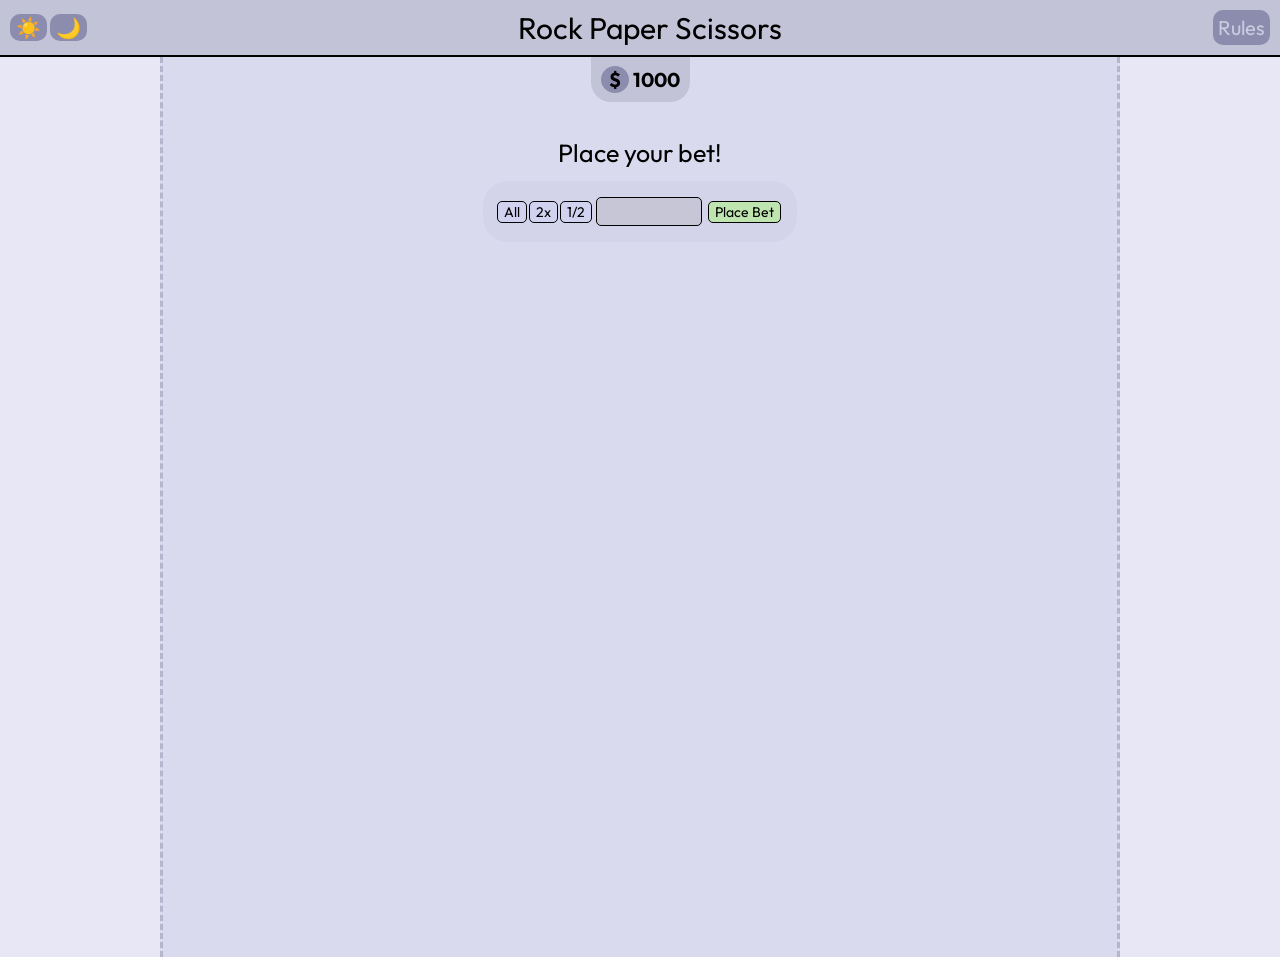
==== index.html @ 4879fa32 "oops." ====
<!DOCTYPE html>
<html lang="en">
<head>
    <meta charset="UTF-8">
    <meta name="viewport" content="width=device-width, initial-scale=1.0">
    <title>Rock Paper Scissors</title>
    <script src="script.js" defer></script>
    <link rel="stylesheet" href="style.css">
    <link href="https://fonts.googleapis.com/css2?family=Outfit:wght@100..900&display=swap" rel="stylesheet">  
</head>
<body>
    <div id="title">
        <div class="viewmode">
            <button class="ndb" id="day">☀️</button>
            <button class="ndb" id="night">🌙</button>
        </div>
        <div class="titlecred">
            <div class="rtitle">Rock Paper Scissors</div>
        </div>
        <div class="rulesdiv">
            <div class="rules">Rules</div>
        </div>
    </div>
    <div id="backgroundp">
    <div id="baldiv">
        <div class="balance">
            <div id="currentbal"><span id="dollar">$</span> <span class="money"></span></div>
        </div>
    </div>
    <div id="game">
        <div class="instruct">Place your bet!</div>
        <div class="betdisp"></div>
        <div class="bet">
            <button class="adjustbet" id="allin">All</button>
            <button class="adjustbet" id="double">2x</button>
            <button class="adjustbet" id="halfer">1/2</button>
            <input id="betbox" type="number">
            <button id="placebet">Place Bet</button>
        </div>
        <div>
            <div id="betmsg"></div>
        </div>
        <div class="allbuttons">
            <button class="rpsbutton" id="rock">Rock</button>
            <button class="rpsbutton" id="paper">Paper</button>
            <button class="rpsbutton" id="scissors">Scissors</button>
        </div>
        <div id="allresult">
            <div class="res" id="resultone"></div>
            <div class="res" id="resulttwo"></div>
            <div class="res" id="resultthree"></div>
            <div id="resultfour"></div>
            <div id="finalscore">Final Score:</div>
            <div class="res" id="score"></div>
            <div class="res" id="resultend"></div>
            <button id="reset">PLAY AGAIN</button>
        </div>
    </div>
    </div>
</body>
</html>
---- style.css ----
*{
    list-style: none;
    text-decoration: none;
    font-family: "Outfit", sans-serif;
}

body {
    background-color: #e7e7f5;
    margin: 0px;
    height: 100vh;
}

#backgroundp {
    height: 100vh;
    background-color: rgb(218, 218, 239);
    margin-left: 160px;
    margin-right: 160px;
}

#title {
    display: flex;
    justify-content: space-between;
    align-items: center;
    background-color: rgb(195, 195, 215);
    border-bottom: 2px solid black;

}

.titlecred {
    display: flex;
    flex-direction: column;
    justify-content: center;
    align-items: center;
    justify-content: center;
}

.rtitle {
    font-size: 30px;
    color: black;
}

.creds {
    font-size: 23px;
    color: black;
}

#game {
    margin-top: 35px;
    display: flex;
    flex-direction: column;
    align-items: center;
    justify-content: center;
}

.instruct {
    font-size: 25px;
    margin-bottom: 12px;
    color: black;
}

.rpsbutton {
    background-color: white;
    font-size: 25px;
    border: 2px solid black;
    border-radius: 5px;
    cursor: pointer;
}

#rock:hover {
    background-color: rgb(230, 167, 52);
}
#paper:hover {
    background-color: rgb(213, 55, 55);
}
#scissors:hover {
    background-color: rgb(183, 222, 75);
}

#allresult {
    margin-top: 10px;
    display: flex;
    align-items: center;
    justify-content: center;
    flex-direction: column;
    font-size: 20px;
    color: black;
}

#resultfour {
    font-size: 25px;
}

#reset {
    background-color: rgb(255, 239, 169);
    font-size: 20px;
    border: 2px solid black;
    cursor: pointer;
    border-radius: 5px;
    margin-top: 5px;
    display: none;
}

.res {
    padding: 2px;
}

.viewmode,
.rulesdiv {
  display: flex;
  justify-content: flex-start;
  gap: 3px;
  margin: 10px;
}


#reset:hover {
    background-color: rgb(239, 217, 118);
}


#day {
    font-size: 20px;
    border: 0px solid black;
    border-radius: 10px;
    cursor: pointer;
    border-radius: 10px;
    background-color: rgb(140, 140, 174);
}
#night {
    color: black;
    font-size: 20px;
    border: 0px solid black;
    border-radius: 10px;
    background-color: rgb(140, 140, 174);
    cursor: pointer;
}

#day:hover {
    transform: scale(1.05);
    background-color: rgb(116, 116, 145);
}

#night:hover {
    transform: scale(1.05);
    background-color: rgb(116, 116, 145);
}

#currentbal {
    font-size: 20px;
    font-weight: bold;
}

#resultend {
    font-size: 25px;
}

.bet {
    display: flex;
    padding: 13px;
    align-items: center;
    margin-bottom: 8px;
    background-color: rgb(211, 211, 233);
    border-radius: 25px;
}

#placebet {
    background-color: rgb(190, 229, 175);
    border-radius: 5px;
    border: 1.5px solid black;
    cursor: pointer;
    font-size: 14px;
    margin: 3px;
}

#placebet:hover {
    background-color: rgb(182, 214, 169);
}

#betbox {
    border: 1.5px solid black;
    border-radius: 5px;
    margin: 3px;
    background-color: rgb(198, 198, 215);
    width: 100px;
    font-size: 20px;
}

#dollar {
    background-color: rgb(140, 140, 174);
    padding: 1px 8px;
    border-radius: 100%;
}

button {
    transition: 0.3s;
}

.adjustbet {
    background-color: rgb(209, 209, 240);
    border-radius: 5px;
    border: 1.5px solid black;
    cursor: pointer;
    font-size: 14px;
    margin: 1px;
}

#nina {
    transition: 2s;
    border-radius: 100%;
    margin-top: 15px;
    display: none;
}

.allbuttons {
    display: none;
}

.rdesc {
    font-size: 18px;
}

.rules {
    font-size: 20px;
    border: 0px solid black;
    border-radius: 10px;
    cursor: pointer;
    border-radius: 10px;
    background-color: rgb(140, 140, 174);
    padding: 5px;
}

.balance {
    display: flex;
    align-items: center;
    justify-content: center;
}

#currentbal {
    padding: 10px;
    background-color: rgb(195, 195, 215);
    border-radius: 0px 0px 20px 20px;
}

#finalscore {
    border-top: 2px solid black;
    display: none;
    padding-top: 20px;
}

#resultfour {
    margin-bottom: 20px;
}

#betmsg {
    color: rgb(235, 50, 50);
    font-size: 20px;
}

.betdisp {
    display: none;
    font-size: 18px;
    margin-bottom: 5px;
}

.rules {
    color: rgb(204, 204, 224)
}

.adjustbet:hover {
    background-color: rgb(198, 198, 225);
}

#backgroundp {
    border-left: 3px rgb(181, 181, 206) dashed;
    border-right: 3px rgb(181, 181, 206) dashed;
  }
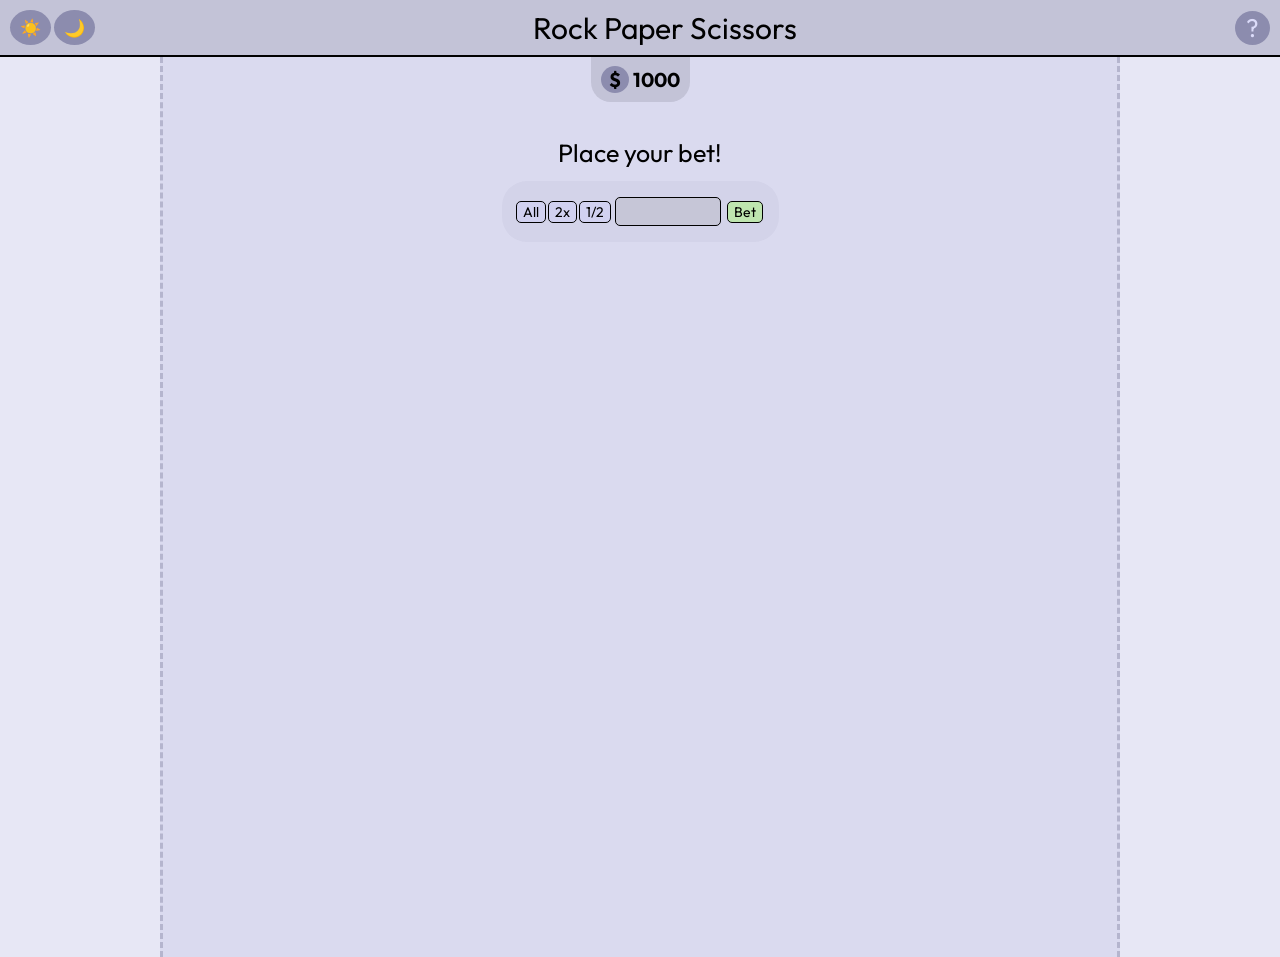
==== commit 01e5e21d: "fixed more queries & made how-to page" ====
--- a/index.html
+++ b/index.html
@@ -15,10 +15,10 @@
             <button class="ndb" id="night">🌙</button>
         </div>
         <div class="titlecred">
-            <div class="rtitle">Rock Paper Scissors</div>
+            <a href="index.html"><div class="rtitle">Rock Paper Scissors</div></a>
         </div>
         <div class="rulesdiv">
-            <div class="rules">Rules</div>
+            <a href="rules.html"><div class="rules">?</div></a>
         </div>
     </div>
     <div id="backgroundp">
@@ -35,7 +35,7 @@
             <button class="adjustbet" id="double">2x</button>
             <button class="adjustbet" id="halfer">1/2</button>
             <input id="betbox" type="number">
-            <button id="placebet">Place Bet</button>
+            <button id="placebet">Bet</button>
         </div>
         <div>
             <div id="betmsg"></div>
--- a/style.css
+++ b/style.css
@@ -3,6 +3,7 @@
     list-style: none;
     text-decoration: none;
     font-family: "Outfit", sans-serif;
+    text-decoration: none;
 }
 
 body {
@@ -24,7 +25,6 @@
     align-items: center;
     background-color: rgb(195, 195, 215);
     border-bottom: 2px solid black;
-
 }
 
 .titlecred {
@@ -60,6 +60,7 @@
 }
 
 .rpsbutton {
+    color: black;
     background-color: white;
     font-size: 25px;
     border: 2px solid black;
@@ -92,6 +93,7 @@
 }
 
 #reset {
+    color: black;
     background-color: rgb(255, 239, 169);
     font-size: 20px;
     border: 2px solid black;
@@ -120,20 +122,21 @@
 
 
 #day {
-    font-size: 20px;
+    font-size: 17px;
     border: 0px solid black;
-    border-radius: 10px;
-    cursor: pointer;
-    border-radius: 10px;
+    cursor: pointer;
+    border-radius: 100%;
     background-color: rgb(140, 140, 174);
+    padding: 7px 10px;
 }
 #night {
     color: black;
-    font-size: 20px;
+    font-size: 17px;
     border: 0px solid black;
-    border-radius: 10px;
+    border-radius: 100%;
     background-color: rgb(140, 140, 174);
     cursor: pointer;
+    padding: 7px 10px;
 }
 
 #day:hover {
@@ -197,6 +200,7 @@
 }
 
 .adjustbet {
+    color: black;
     background-color: rgb(209, 209, 240);
     border-radius: 5px;
     border: 1.5px solid black;
@@ -221,13 +225,19 @@
 }
 
 .rules {
-    font-size: 20px;
+    font-size: 25px;
     border: 0px solid black;
     border-radius: 10px;
     cursor: pointer;
-    border-radius: 10px;
+    border-radius: 100%;
     background-color: rgb(140, 140, 174);
-    padding: 5px;
+    padding: 1px 11px;
+    transition: 0.3s;
+}
+
+.rules:hover {
+    transform: scale(1.05);
+    background-color: rgb(116, 116, 145);
 }
 
 .balance {
@@ -264,7 +274,8 @@
 }
 
 .rules {
-    color: rgb(204, 204, 224)
+    color: rgb(219, 219, 249)
+
 }
 
 .adjustbet:hover {
@@ -274,4 +285,124 @@
 #backgroundp {
     border-left: 3px rgb(181, 181, 206) dashed;
     border-right: 3px rgb(181, 181, 206) dashed;
-  }+  }
+
+#placebet {
+    color: black
+}
+
+#rulecontain {
+    display: flex;
+    justify-content: center;
+    align-items: center;
+    flex-direction: column;
+}
+
+.ruletitle {
+    color: black;
+    margin-top: 8px;
+    font-size: 30px;
+    padding: 10px;
+    border-bottom: 2px solid black;
+}
+
+.allrules {
+    display: flex;
+    flex-direction: column;
+    max-width: 700px;
+    justify-content: center;
+    align-items: center;
+    margin-top: 8px;
+}
+
+#rulecont {
+    font-size: 22px;
+    padding: 3px;
+    color: black;
+}
+
+#ruleconte {
+    font-size: 22px;
+    padding: 3px;
+    color: black;
+}
+
+.howtotop {
+    margin-top: 20px;
+}
+
+
+@media (max-width: 600px) {
+    .rtitle {
+        font-size: 20px;
+        color: black;
+    }
+    #backgroundp {
+        height: 100vh;
+        background-color: rgb(218, 218, 239);
+        margin-left: 16px;
+        margin-right: 16px;
+    }
+    .instruct {
+        font-size: 23px;
+        margin-bottom: 12px;
+        color: black;
+    }
+    #day {
+        font-size: 12px;
+        border: 0px solid black;
+        cursor: pointer;
+        border-radius: 100%;
+        background-color: rgb(140, 140, 174);
+        padding: 7px 10px;
+    }
+    #night {
+        color: black;
+        font-size: 12px;
+        border: 0px solid black;
+        border-radius: 100%;
+        background-color: rgb(140, 140, 174);
+        cursor: pointer;
+        padding: 7px 10px;
+
+    }
+    #rulecontain {
+        display: flex;
+        justify-content: center;
+        align-items: center;
+        flex-direction: column;
+    }
+    
+    .ruletitle {
+        color: black;
+        margin-top: 8px;
+        font-size: 20px;
+        padding: 10px;
+        border-bottom: 2px solid black;
+    }
+    
+    .allrules {
+        display: flex;
+        flex-direction: column;
+        max-width: 400px;
+        justify-content: center;
+        align-items: center;
+        margin-top: 8px;
+    }
+    
+    #rulecont {
+        font-size: 14px;
+        padding: 1px;
+        color: black;
+    }
+    
+    #ruleconte {
+        font-size: 14px;
+        padding: 1px;
+        color: black;
+    }
+    
+    .howtotop {
+        margin-top: 20px;
+    }
+}
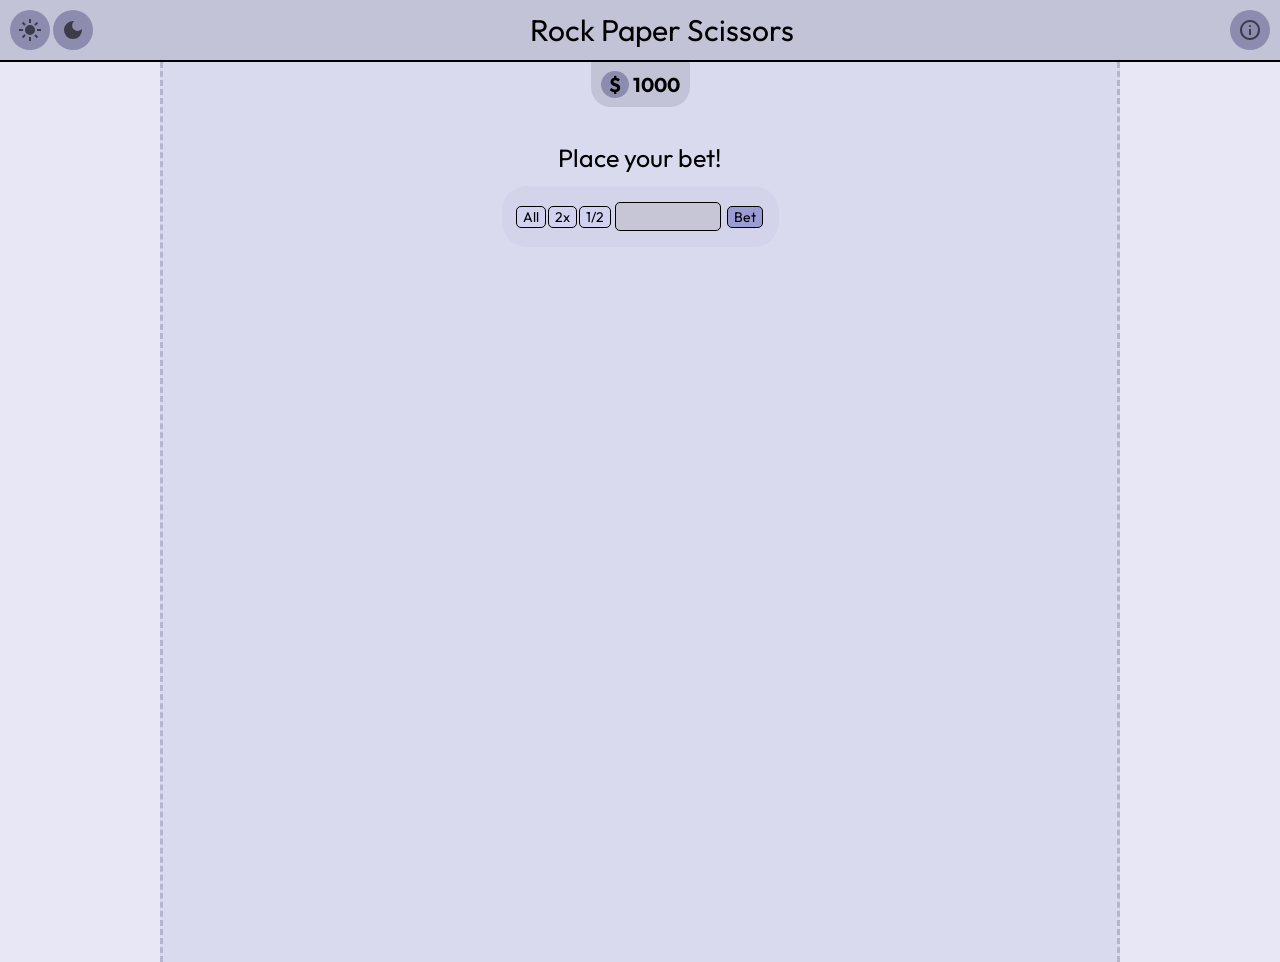
==== commit 695712e1: "." ====
--- a/index.html
+++ b/index.html
@@ -11,14 +11,14 @@
 <body>
     <div id="title">
         <div class="viewmode">
-            <button class="ndb" id="day">☀️</button>
-            <button class="ndb" id="night">🌙</button>
+            <button class="ndb" id="day"><svg xmlns="http://www.w3.org/2000/svg" height="24px" viewBox="0 -960 960 960" width="24px" fill="#000000"><path d="M480-280q-83 0-141.5-58.5T280-480q0-83 58.5-141.5T480-680q83 0 141.5 58.5T680-480q0 83-58.5 141.5T480-280ZM200-440H40v-80h160v80Zm720 0H760v-80h160v80ZM440-760v-160h80v160h-80Zm0 720v-160h80v160h-80ZM256-650l-101-97 57-59 96 100-52 56Zm492 496-97-101 53-55 101 97-57 59Zm-98-550 97-101 59 57-100 96-56-52ZM154-212l101-97 55 53-97 101-59-57Z"/></svg></button>
+            <button class="ndb" id="night"><svg xmlns="http://www.w3.org/2000/svg" height="24px" viewBox="0 -960 960 960" width="24px" fill="#000000"><path d="M480-120q-150 0-255-105T120-480q0-150 105-255t255-105q14 0 27.5 1t26.5 3q-41 29-65.5 75.5T444-660q0 90 63 153t153 63q55 0 101-24.5t75-65.5q2 13 3 26.5t1 27.5q0 150-105 255T480-120Z"/></svg></button>
         </div>
         <div class="titlecred">
             <a href="index.html"><div class="rtitle">Rock Paper Scissors</div></a>
         </div>
         <div class="rulesdiv">
-            <a href="rules.html"><div class="rules">?</div></a>
+            <a href="rules.html"><div class="rules"><svg xmlns="http://www.w3.org/2000/svg" height="24px" viewBox="0 -960 960 960" width="24px" fill="#000000"><path d="M440-280h80v-240h-80v240Zm40-320q17 0 28.5-11.5T520-640q0-17-11.5-28.5T480-680q-17 0-28.5 11.5T440-640q0 17 11.5 28.5T480-600Zm0 520q-83 0-156-31.5T197-197q-54-54-85.5-127T80-480q0-83 31.5-156T197-763q54-54 127-85.5T480-880q83 0 156 31.5T763-763q54 54 85.5 127T880-480q0 83-31.5 156T763-197q-54 54-127 85.5T480-80Zm0-80q134 0 227-93t93-227q0-134-93-227t-227-93q-134 0-227 93t-93 227q0 134 93 227t227 93Zm0-320Z"/></svg></div></a>
         </div>
     </div>
     <div id="backgroundp">
@@ -54,6 +54,7 @@
             <div class="res" id="score"></div>
             <div class="res" id="resultend"></div>
             <button id="reset">PLAY AGAIN</button>
+            <img id="nina" src="images/IMG_4565.jpg" alt="nina" width="120px" height="120px">
         </div>
     </div>
     </div>
--- a/style.css
+++ b/style.css
@@ -1,3 +1,7 @@
+
+
+
+
 
 *{
     list-style: none;
@@ -69,17 +73,17 @@
 }
 
 #rock:hover {
-    background-color: rgb(230, 167, 52);
+    background-color: rgb(192, 175, 225);
 }
 #paper:hover {
-    background-color: rgb(213, 55, 55);
+    background-color: rgb(179, 208, 239);
 }
 #scissors:hover {
-    background-color: rgb(183, 222, 75);
+    background-color: rgb(172, 219, 226);
 }
 
 #allresult {
-    margin-top: 10px;
+    margin-top: 30px;
     display: flex;
     align-items: center;
     justify-content: center;
@@ -89,22 +93,18 @@
 }
 
 #resultfour {
-    font-size: 25px;
+    font-size: 20px;
 }
 
 #reset {
     color: black;
-    background-color: rgb(255, 239, 169);
+    background-color: rgb(162, 164, 239);
     font-size: 20px;
     border: 2px solid black;
     cursor: pointer;
     border-radius: 5px;
     margin-top: 5px;
     display: none;
-}
-
-.res {
-    padding: 2px;
 }
 
 .viewmode,
@@ -117,7 +117,7 @@
 
 
 #reset:hover {
-    background-color: rgb(239, 217, 118);
+    background-color: rgb(205, 207, 243);
 }
 
 
@@ -127,8 +127,17 @@
     cursor: pointer;
     border-radius: 100%;
     background-color: rgb(140, 140, 174);
-    padding: 7px 10px;
-}
+    width: 40px;
+    height: 40px;
+    display: flex;
+    justify-content: center;
+    align-items: center;
+}
+
+#day svg{
+    fill: rgb(59, 59, 74);
+}
+
 #night {
     color: black;
     font-size: 17px;
@@ -136,16 +145,22 @@
     border-radius: 100%;
     background-color: rgb(140, 140, 174);
     cursor: pointer;
-    padding: 7px 10px;
+    width: 40px;
+    height: 40px;
+    display: flex;
+    justify-content: center;
+    align-items: center;
+}
+
+#night svg{
+    fill: rgb(59, 59, 74);
 }
 
 #day:hover {
-    transform: scale(1.05);
     background-color: rgb(116, 116, 145);
 }
 
 #night:hover {
-    transform: scale(1.05);
     background-color: rgb(116, 116, 145);
 }
 
@@ -168,7 +183,7 @@
 }
 
 #placebet {
-    background-color: rgb(190, 229, 175);
+    background-color: rgb(156, 156, 212);
     border-radius: 5px;
     border: 1.5px solid black;
     cursor: pointer;
@@ -177,7 +192,7 @@
 }
 
 #placebet:hover {
-    background-color: rgb(182, 214, 169);
+    background-color: rgb(143, 143, 196);
 }
 
 #betbox {
@@ -216,7 +231,10 @@
     display: none;
 }
 
+
+
 .allbuttons {
+    margin-top: 30px;
     display: none;
 }
 
@@ -225,18 +243,24 @@
 }
 
 .rules {
+    display: flex;
+    justify-content: center;
+    align-items: center;
     font-size: 25px;
     border: 0px solid black;
-    border-radius: 10px;
     cursor: pointer;
     border-radius: 100%;
     background-color: rgb(140, 140, 174);
-    padding: 1px 11px;
     transition: 0.3s;
+    width: 40px;
+    height: 40px;
+}
+
+.rules svg{
+    fill: rgb(59, 59, 74);
 }
 
 .rules:hover {
-    transform: scale(1.05);
     background-color: rgb(116, 116, 145);
 }
 
@@ -405,4 +429,5 @@
     .howtotop {
         margin-top: 20px;
     }
-}+}
+
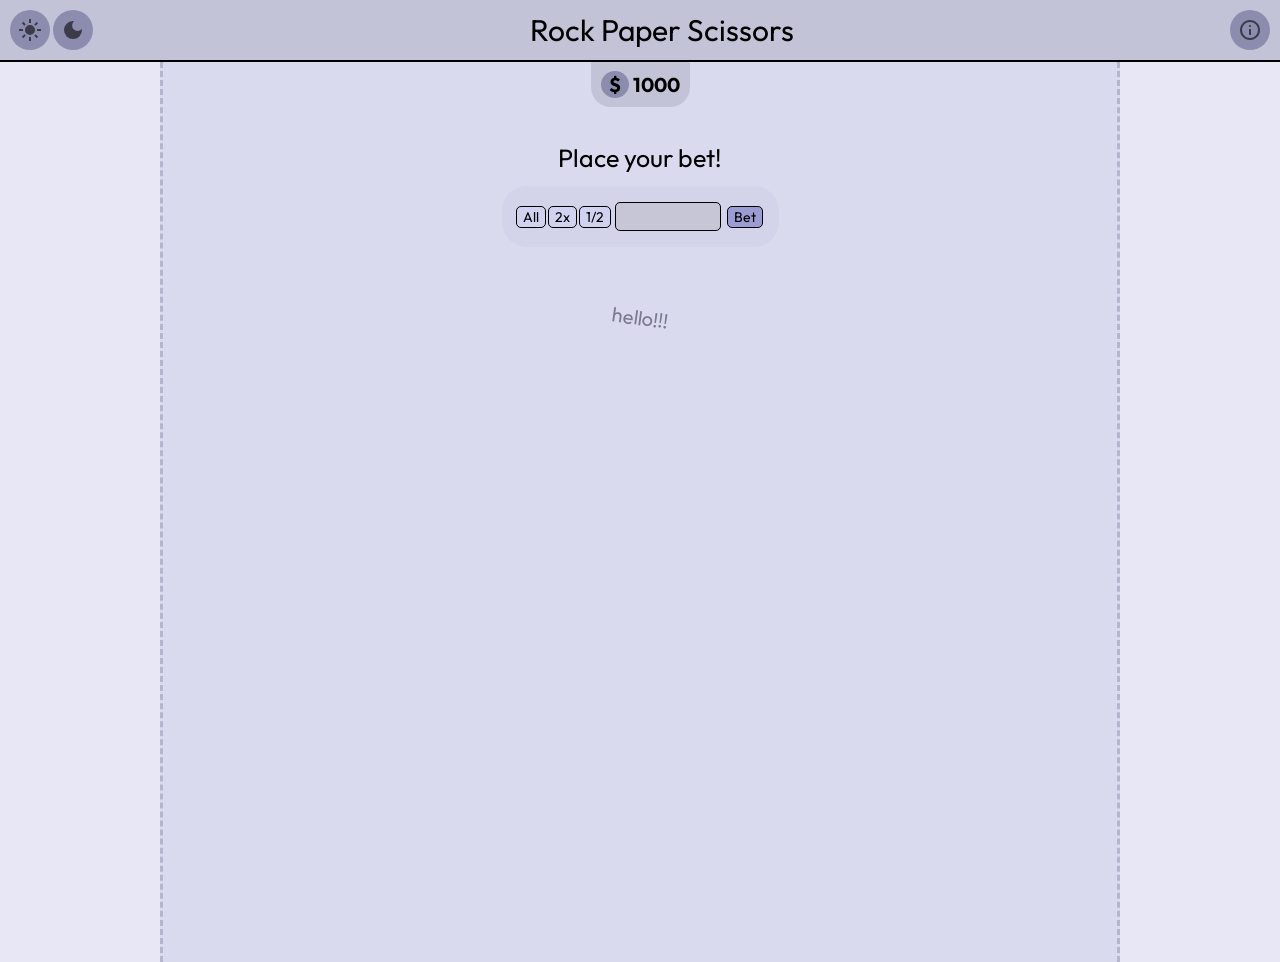
==== commit 53fddbef: "." ====
--- a/index.html
+++ b/index.html
@@ -4,6 +4,7 @@
     <meta charset="UTF-8">
     <meta name="viewport" content="width=device-width, initial-scale=1.0">
     <title>Rock Paper Scissors</title>
+    <link rel="ninabena" href="images/favicon.ico" type="image/x-icon">
     <script src="script.js" defer></script>
     <link rel="stylesheet" href="style.css">
     <link href="https://fonts.googleapis.com/css2?family=Outfit:wght@100..900&display=swap" rel="stylesheet">  
@@ -55,6 +56,7 @@
             <div class="res" id="resultend"></div>
             <button id="reset">PLAY AGAIN</button>
             <img id="nina" src="images/IMG_4565.jpg" alt="nina" width="120px" height="120px">
+            <div id="ninamessage1">hello!!!</div>
         </div>
     </div>
     </div>
--- a/style.css
+++ b/style.css
@@ -229,6 +229,12 @@
     border-radius: 100%;
     margin-top: 15px;
     display: none;
+    margin-bottom: 8px;
+}
+
+#ninamessage1 {
+    transform: rotate(8deg);
+    color: rgb(123, 121, 144);
 }
 
 
@@ -277,7 +283,7 @@
 }
 
 #finalscore {
-    border-top: 2px solid black;
+    border-top: 2px solid rgb(67, 64, 77);
     display: none;
     padding-top: 20px;
 }
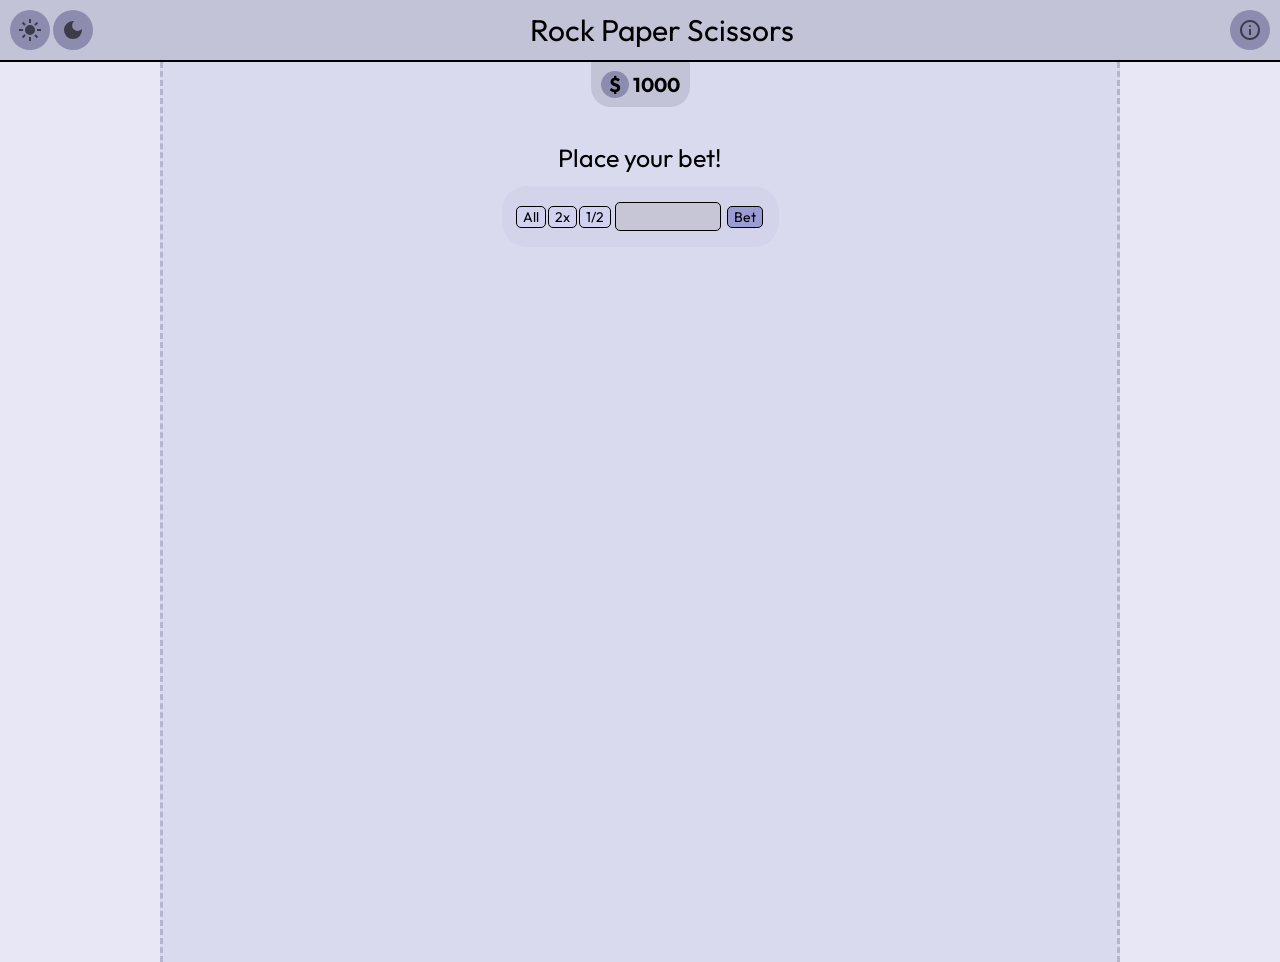
==== commit b615499f: "fixed" ====
--- a/index.html
+++ b/index.html
@@ -56,7 +56,6 @@
             <div class="res" id="resultend"></div>
             <button id="reset">PLAY AGAIN</button>
             <img id="nina" src="images/IMG_4565.jpg" alt="nina" width="120px" height="120px">
-            <div id="ninamessage1">hello!!!</div>
         </div>
     </div>
     </div>
--- a/style.css
+++ b/style.css
@@ -202,6 +202,12 @@
     background-color: rgb(198, 198, 215);
     width: 100px;
     font-size: 20px;
+    transition: 0.3s;
+}
+
+#betbox:focus {
+    outline: none;
+    background-color: rgb(189, 189, 204);
 }
 
 #dollar {
@@ -235,6 +241,7 @@
 #ninamessage1 {
     transform: rotate(8deg);
     color: rgb(123, 121, 144);
+    display: none;
 }
 
 
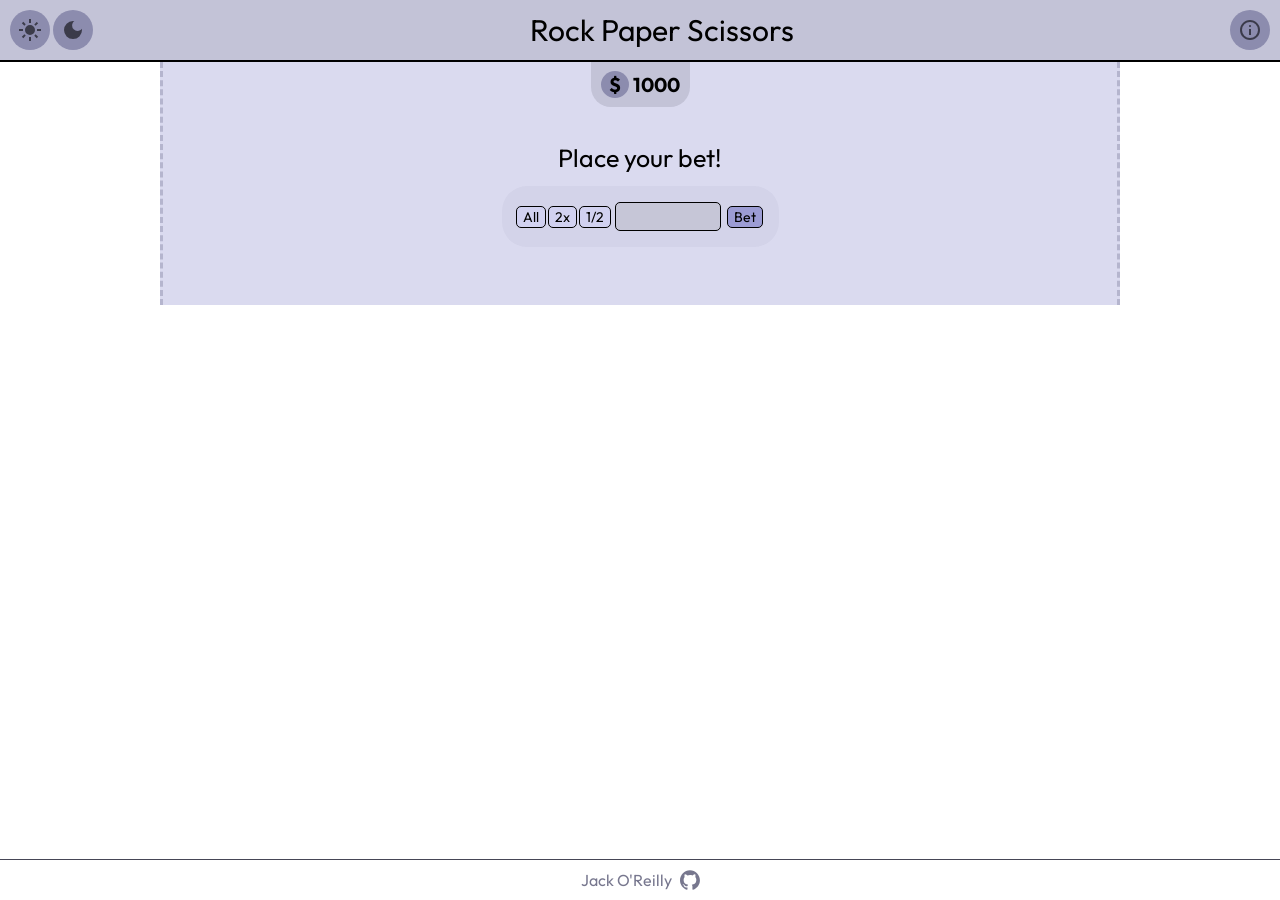
==== commit 3b6a817b: "." ====
--- a/index.html
+++ b/index.html
@@ -4,7 +4,7 @@
     <meta charset="UTF-8">
     <meta name="viewport" content="width=device-width, initial-scale=1.0">
     <title>Rock Paper Scissors</title>
-    <link rel="ninabena" href="images/favicon.ico" type="image/x-icon">
+    <link rel="fave" href="/images/favicon.ico" type="favicon">
     <script src="script.js" defer></script>
     <link rel="stylesheet" href="style.css">
     <link href="https://fonts.googleapis.com/css2?family=Outfit:wght@100..900&display=swap" rel="stylesheet">  
@@ -22,6 +22,9 @@
             <a href="rules.html"><div class="rules"><svg xmlns="http://www.w3.org/2000/svg" height="24px" viewBox="0 -960 960 960" width="24px" fill="#000000"><path d="M440-280h80v-240h-80v240Zm40-320q17 0 28.5-11.5T520-640q0-17-11.5-28.5T480-680q-17 0-28.5 11.5T440-640q0 17 11.5 28.5T480-600Zm0 520q-83 0-156-31.5T197-197q-54-54-85.5-127T80-480q0-83 31.5-156T197-763q54-54 127-85.5T480-880q83 0 156 31.5T763-763q54 54 85.5 127T880-480q0 83-31.5 156T763-197q-54 54-127 85.5T480-80Zm0-80q134 0 227-93t93-227q0-134-93-227t-227-93q-134 0-227 93t-93 227q0 134 93 227t227 93Zm0-320Z"/></svg></div></a>
         </div>
     </div>
+    <main id="main">
+    <div id="app">
+    <div id="appcontain">
     <div id="backgroundp">
     <div id="baldiv">
         <div class="balance">
@@ -59,5 +62,18 @@
         </div>
     </div>
     </div>
+    </div>
+    </div>
+    </main>
+    <footer class="footer">
+        <div class="credit">
+          Jack O'Reilly
+          <a href="https://github.com/jackorei" target="_blank" class="github-link" aria-label="my github">
+            <svg class="github-icon" xmlns="http://www.w3.org/2000/svg" viewBox="0 0 98 96" aria-hidden="true">
+              <path fill-rule="evenodd" clip-rule="evenodd" d="M48.854 0C21.839 0 0 22 0 49.217c0 21.756 13.993 40.172 33.405 46.69 2.427.49 3.316-1.059 3.316-2.362 0-1.141-.08-5.052-.08-9.127-13.59 2.934-16.42-5.867-16.42-5.867-2.184-5.704-5.42-7.17-5.42-7.17-4.448-3.015.324-3.015.324-3.015 4.934.326 7.523 5.052 7.523 5.052 4.367 7.496 11.404 5.378 14.235 4.074.404-3.178 1.699-5.378 3.074-6.6-10.839-1.141-22.243-5.378-22.243-24.283 0-5.378 1.94-9.778 5.014-13.2-.485-1.222-2.184-6.275.486-13.038 0 0 4.125-1.304 13.426 5.052a46.97 46.97 0 0 1 12.214-1.63c4.125 0 8.33.571 12.213 1.63 9.302-6.356 13.427-5.052 13.427-5.052 2.67 6.763.97 11.816.485 13.038 3.155 3.422 5.015 7.822 5.015 13.2 0 18.905-11.404 23.06-22.324 24.283 1.78 1.548 3.316 4.481 3.316 9.126 0 6.6-.08 11.897-.08 13.526 0 1.304.89 2.853 3.316 2.364 19.412-6.52 33.405-24.935 33.405-46.691C97.707 22 75.788 0 48.854 0z"/>
+            </svg>
+          </a>
+        </div>
+      </footer>
 </body>
 </html>
--- a/style.css
+++ b/style.css
@@ -1,7 +1,3 @@
-
-
-
-
 
 *{
     list-style: none;
@@ -11,16 +7,30 @@
 }
 
 body {
-    background-color: #e7e7f5;
-    margin: 0px;
-    height: 100vh;
+  display: flex;
+  flex-direction: column;
+  min-height: 100vh;
+  margin: 0;
+}
+
+#main {
+    flex: 1;
+    display: flex;
+    flex-direction: column;
 }
 
 #backgroundp {
-    height: 100vh;
     background-color: rgb(218, 218, 239);
     margin-left: 160px;
     margin-right: 160px;
+    border-left: 3px rgb(181, 181, 206) dashed;
+    border-right: 3px rgb(181, 181, 206) dashed;
+}
+
+#app {
+    display: flex;
+    flex: 1;
+    flex-direction: column;
 }
 
 #title {
@@ -98,7 +108,7 @@
 
 #reset {
     color: black;
-    background-color: rgb(162, 164, 239);
+    background-color: rgb(153, 155, 226);
     font-size: 20px;
     border: 2px solid black;
     cursor: pointer;
@@ -117,7 +127,7 @@
 
 
 #reset:hover {
-    background-color: rgb(205, 207, 243);
+    background-color: rgb(178, 182, 243);
 }
 
 
@@ -318,11 +328,6 @@
 .adjustbet:hover {
     background-color: rgb(198, 198, 225);
 }
-
-#backgroundp {
-    border-left: 3px rgb(181, 181, 206) dashed;
-    border-right: 3px rgb(181, 181, 206) dashed;
-  }
 
 #placebet {
     color: black
@@ -444,3 +449,35 @@
     }
 }
 
+.footer {
+    background-color: transparent;
+    display: flex;
+    justify-content: center;
+    align-items: center;
+    padding: 10px;
+    border-top: 1px solid rgb(70, 70, 86);
+  }
+  
+  .credit {
+    display: flex;
+    align-items: center;
+    gap: 8px;
+    color: rgb(119, 119, 142);
+    font-size: 16px;
+  }
+  
+  .github-link {
+    display: inline-flex;
+    align-items: center;
+  }
+  
+  .github-icon {
+    width: 20px;
+    height: 20px;
+    fill: rgb(119, 119, 142);
+    transition: fill 0.3s ease;
+  }
+  
+  .github-link:hover .github-icon {
+    fill: #cfcfcf;
+  }
